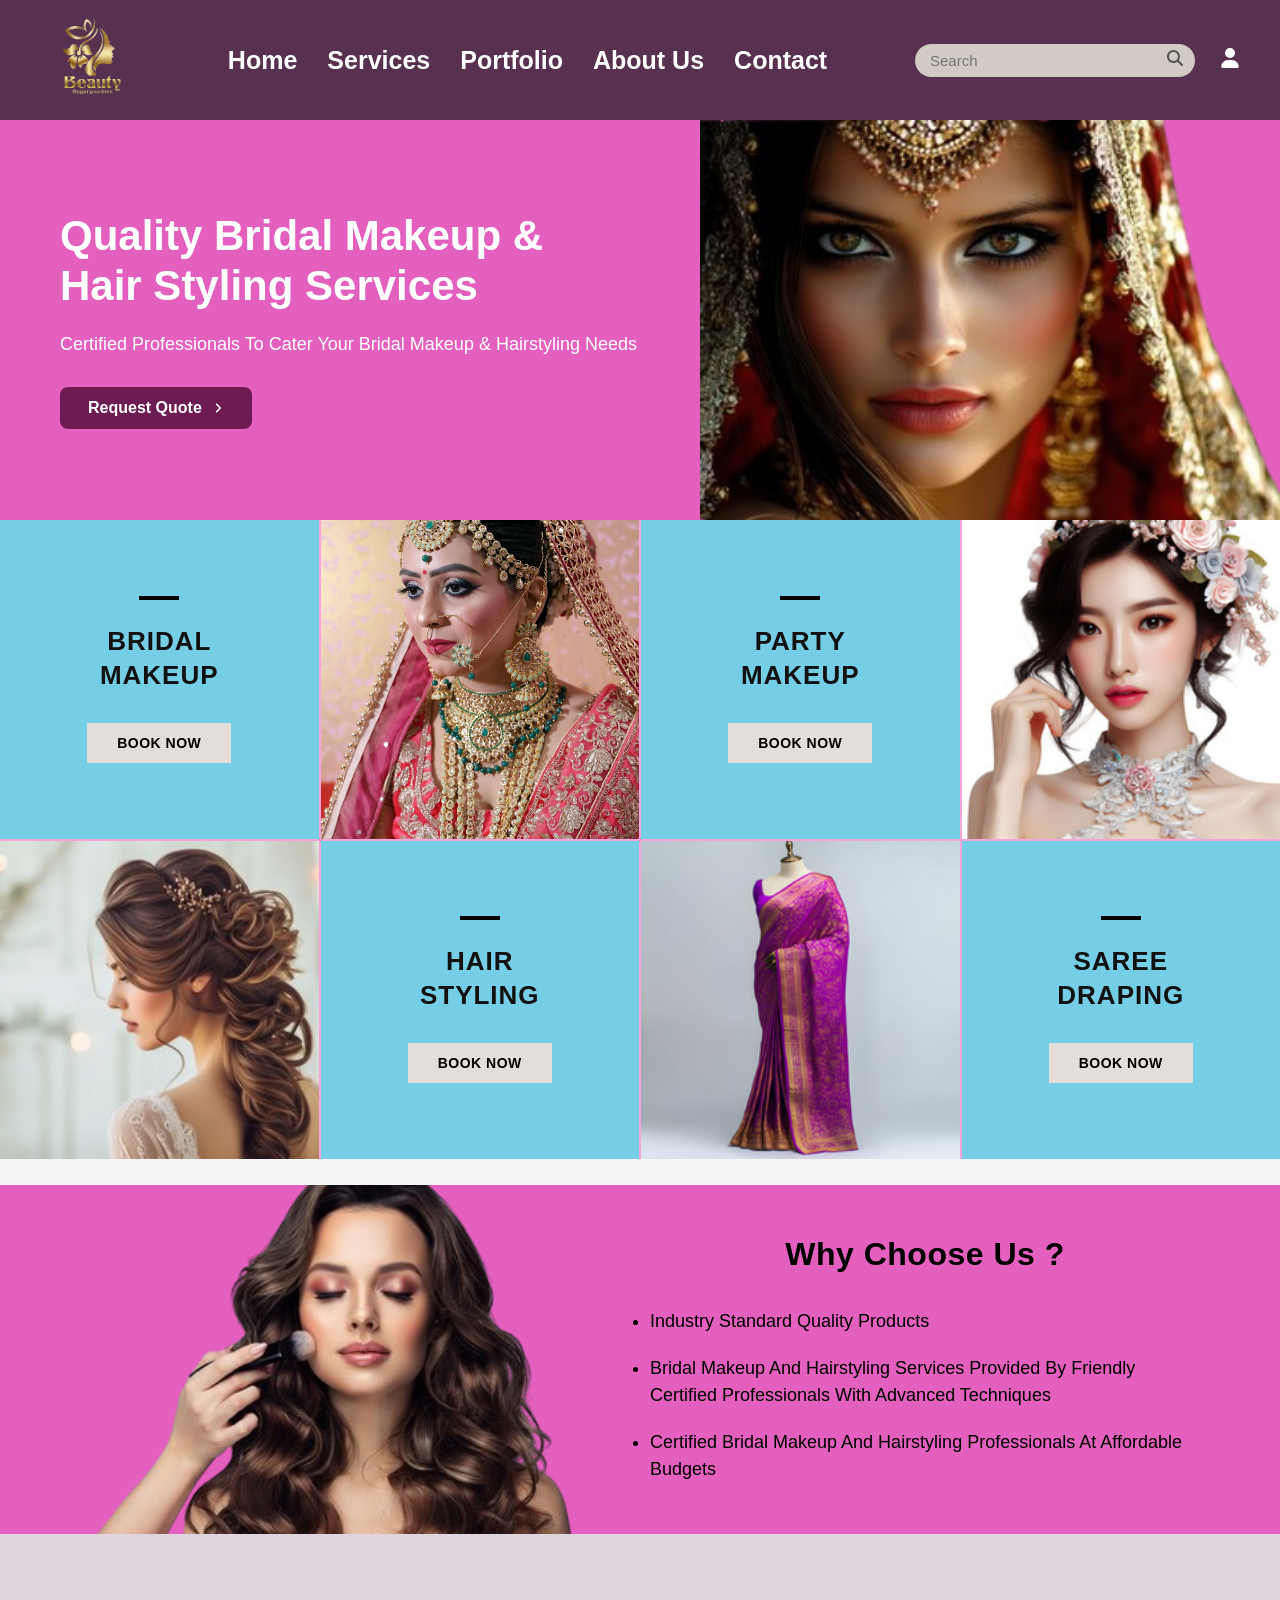
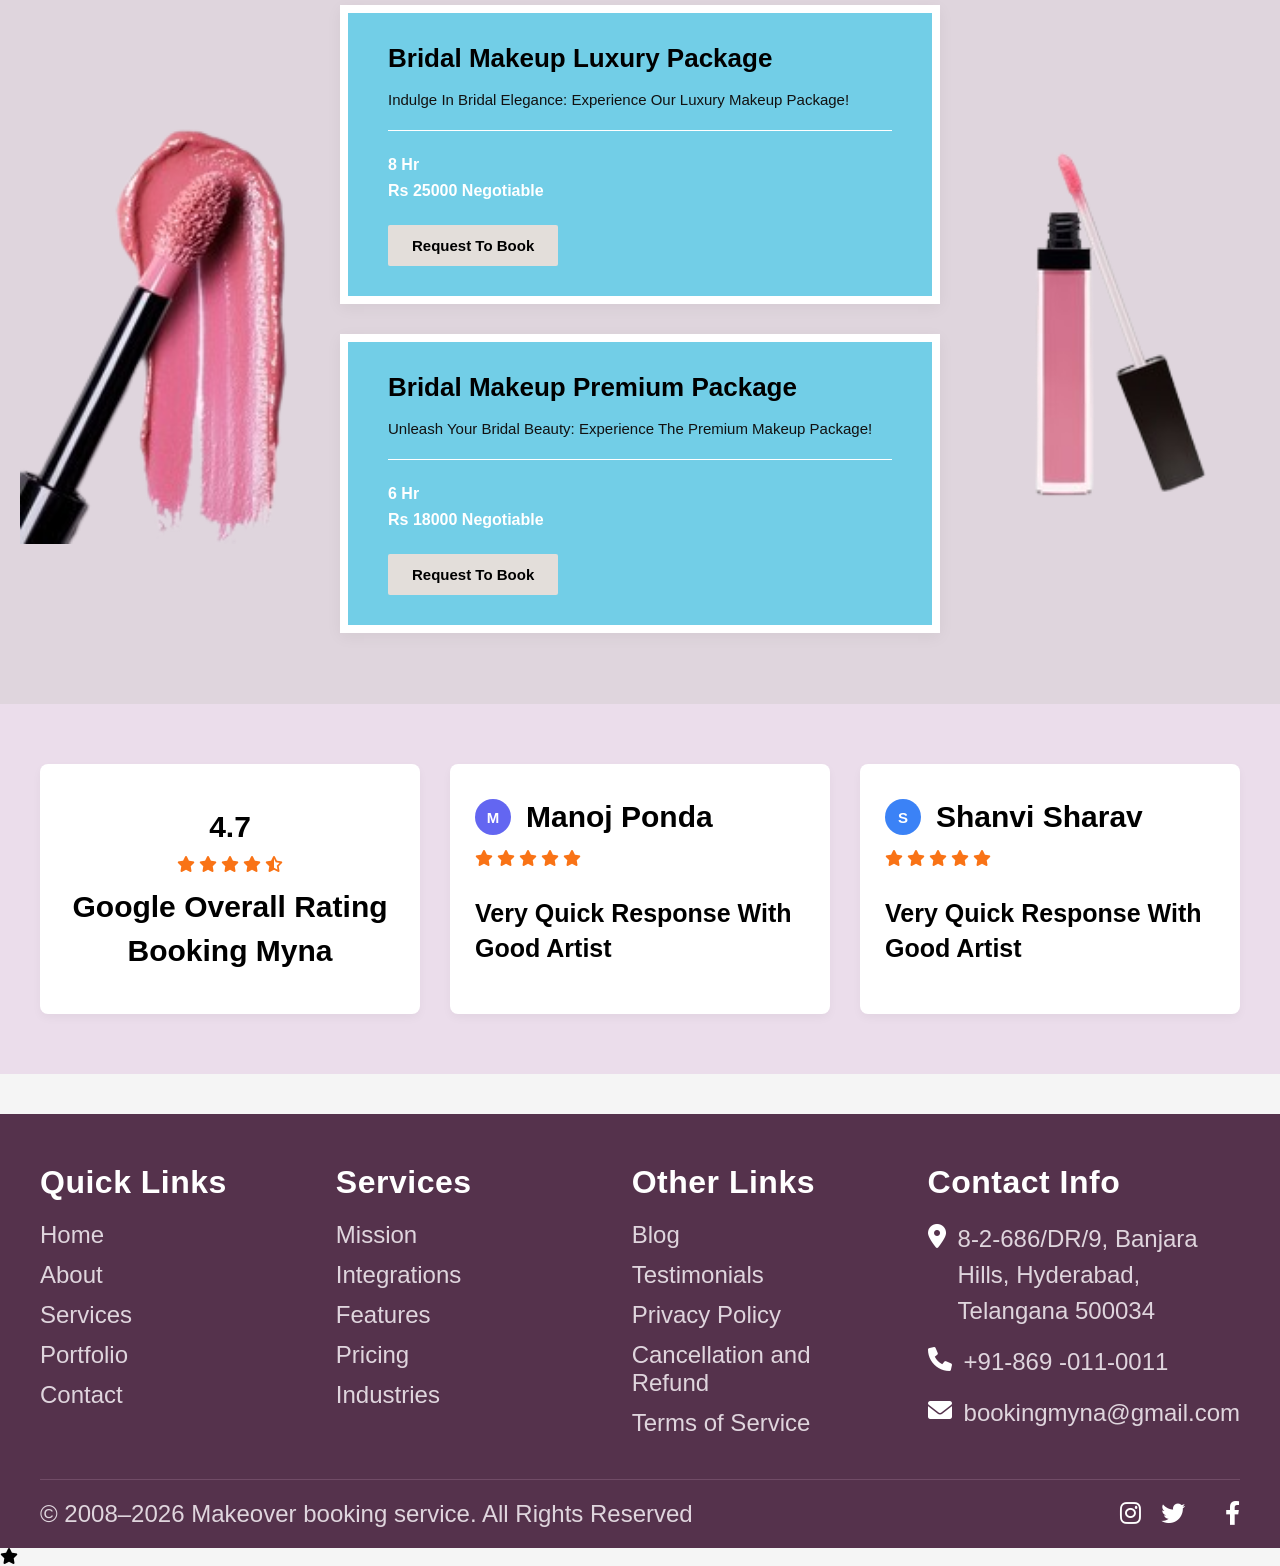
==== index.html @ 95c7fae8 "face product website to sell the product" ====
<!DOCTYPE html>
<html lang="en">
<head>
    <meta charset="UTF-8">
    <meta name="viewport" content="width=device-width, initial-scale=1.0">
    <link rel="stylesheet" href="https://cdnjs.cloudflare.com/ajax/libs/font-awesome/6.0.0/css/all.min.css">
    <link rel="stylesheet" href="style.css">
    <title>Document</title>
    <style>
        /* Container Wrapper Layout */
.categories-section {
    width: 100%;
    padding: 0;
    background-color: #ffffff;
}

/* 4x2 Grid Setup for Desktop Monitors */
.categories-grid {
    display: grid;
    grid-template-columns: repeat(4, 1fr);
    background-color: #f7a5d9; /* The pink thin border line color from the picture */
    gap: 2px; /* Emulates pixel perfect grid separating borders */
    width: 100%;
}

/* Base Card Attributes */
.category-card {
    position: relative;
    width: 100%;
    aspect-ratio: 1 / 1; /* Forces perfectly square responsive blocks */
    overflow: hidden;
    display: flex;
    flex-direction: column;
    justify-content: center;
    align-items: center;
}

/* Light Teal Text Container Blocks Styling */
.teal-bg {
    background-color: #76cee6; /* The light blue/teal color from the photo */
    padding: 20px;
    text-align: center;
}

/* Top Horizontal Accent Line */
.card-indicator {
    width: 40px;
    height: 4px;
    background-color: #000000;
    margin-bottom: 25px;
}

/* Typography Text inside Category Cards */
.category-title {
    color: #111111;
    font-size: 26px;
    font-weight: 700;
    letter-spacing: 1px;
    line-height: 1.3;
    margin-bottom: 30px;
}

/* Light Grey Pill Actions Buttons */
.category-book-btn {
    background-color: #e3deda; /* Cream-grey tone matches image */
    color: #000000;
    border: none;
    font-size: 14px;
    font-weight: 700;
    letter-spacing: 0.5px;
    padding: 12px 30px;
    cursor: pointer;
    transition: background-color 0.2s ease, transform 0.1s ease;
}

.category-book-btn:hover {
    background-color: #d1cbc6;
    transform: scale(1.02);
}

/* Responsive Image Block Adjustments */
.image-card img {
    width: 100%;
    height: 100%;
    object-fit: cover;
    object-position: center;
    display: block;
}

/* ==========================================================================
   Responsive Viewport Breakdown Configurations
   ========================================================================== */

/* Tablets viewports layout (Switches into a 2x4 Grid Pattern) */
@media screen and (max-width: 992px) {
    .categories-grid {
        grid-template-columns: repeat(2, 1fr);
    }
    
    .category-title {
        font-size: 22px;
    }
}

/* Smartphones viewports layout (Flattens block layout cleanly to avoid distortion) */
@media screen and (max-width: 576px) {
    .categories-grid {
        grid-template-columns: 1fr; /* 1 Column full view stack */
        gap: 4px;
    }
    
    .category-card {
        aspect-ratio: auto;
        min-height: 260px; /* Safe standard height limits on mobile viewports */
    }
}

/*  */



/*  */
/* Section Background Wrapper Setup */
.why-choose-us {
    background-color: #e460be; /* The solid magenta pink background from your picture */
    width: 100%;
    display: flex;
    justify-content:space-between;
    align-items: center;
    margin-top: 2%;
}

/* Two-Column Alignment Container */
.wcu-container {
    max-width: 1200px;
    width: 100%;
    display: flex;
    align-items: center;
    justify-content: space-between;
    gap: 50px;
}

/* Left Image Column Dimensions */
.wcu-image-wrapper {
    flex: 1;
    display: flex;
    justify-content: center;
}

.wcu-img {
    width:600px;
    height:auto;
    object-fit: contain;
    display: block;
    
}

/* Right Content Column Layout */
.wcu-content-wrapper {
    flex: 1.2;
    display: flex;
    flex-direction: column;
    justify-content: center;
}

/* Section Main Heading Block */
.wcu-heading {
    color: #000000;
    font-size: 32px;
    font-weight: 700;
    text-align: center;
    margin-bottom: 35px;
    letter-spacing: 0.5px;
}

/* Bullet Points Lists Customizations */
.wcu-points-list {
    list-style-type: disc;
    /* padding-left: 20px; */
    display: flex;
    flex-direction: column;
    gap: 20px; /* Space between bullet items */
}

.wcu-points-list li {
    color: #000000;
    font-size: 18px;
    font-weight: 500;
    line-height: 1.5;
}

/* ==========================================================================
   Responsive Breakpoint Architecture Handling All Screen Widths
   ========================================================================== */

/* Tablet Viewports Adjustment */
@media screen and (max-width: 992px) {
    .wcu-heading {
        font-size: 28px;
    }
    .wcu-points-list li {
        font-size: 16px;
    }
    .wcu-container {
        gap: 30px;
    }
}

/* Mobile Devices Stacking Viewports Breakpoint */
@media screen and (max-width: 768px) {
    .why-choose-us {
        padding: 45px 20px;
    }
    
    .wcu-container {
        flex-direction: column; /* Stacks the columns vertically on phones */
        gap: 40px;
    }

    .wcu-image-wrapper {
        width: 100%;
        max-width: 320px; /* Limits the model profile scaling limits on smaller viewports */
    }

    .wcu-content-wrapper {
        width: 100%;
    }

    .wcu-heading {
        font-size: 26px;
        margin-bottom: 25px;
    }
}
/*  */



.featured-packages-section {
    background-color: #dfd5dd; /* Soft lavender-grey tint background from picture */
    width: 100%;
    padding: 60px 20px;
    display: flex;
    justify-content: space-between;
    align-items: center;
    position: relative;
    overflow: hidden;
    gap: 20px;
}

/* Side Decorative Panels Formatting */
.decor-side {
    flex: 1;
    max-width: 300px;
    display: flex;
    align-items: center;
    justify-content: center;
}

.decor-img {
    width:300px;
    height:650px;
    object-fit: contain;
}

/* Center Content Target Panel Column */
.packages-central-column {
    flex: 2;
    max-width: 650px;
    display: flex;
    flex-direction: column;
    gap: 30px; /* Separator gap between stacked cards */
}

/* Light Blue Dynamic Interactive Item Card */
.home-package-card {
    background-color: #72cee7; /* Light sky blue background color matching image */
    border: 8px solid #ffffff; /* Thick crisp white card borders */
    padding: 30px 40px;
    text-align: left;
    box-shadow: 0 4px 15px rgba(0,0,0,0.05);
}

.h-pkg-title {
    color: #000000;
    font-size: 26px;
    font-weight: 700;
    line-height: 1.2;
    margin-bottom: 15px;
}

.h-pkg-desc {
    color: #111111;
    font-size: 15px;
    font-weight: 500;
    line-height: 1.4;
    margin-bottom: 20px;
}

/* Thin horizontal line matching reference card layout styling */
.h-pkg-divider {
    border: none;
    border-top: 1px solid #ffffff;
    margin-bottom: 25px;
}

.h-pkg-details {
    display: flex;
    flex-direction: column;
    gap: 8px;
    margin-bottom: 25px;
}

.h-pkg-duration, .h-pkg-price {
    color: #ffffff;
    font-size: 16px;
    font-weight: 600;
}

/* Request action navigation trigger elements */
.h-request-btn {
    background-color: #e3deda; /* Neutral grey button styling matches image */
    color: #000000;
    border: none;
    border-radius: 2px;
    padding: 12px 24px;
    font-size: 15px;
    font-weight: 700;
    cursor: pointer;
    transition: background-color 0.2s ease;
}

.h-request-btn:hover {
    background-color: #d1cbc6;
}

/* ==========================================================================
   Responsive Adaptation Breakdown
   ========================================================================== */
@media screen and (max-width: 900px) {
    .h-pkg-title {
        font-size: 22px;
    }
    
    .home-package-card {
        padding: 25px 25px;
    }
}

/* Mobile Layout Viewport Optimizations */
@media screen and (max-width: 768px) {
    /* Hide decorative cosmetics elements to maximize space on tiny screens */
    .decor-side {
        display: none;
    }

    .packages-central-column {
        flex: 1;
        width: 100%;
        max-width: 100%;
    }

    .featured-packages-section {
        padding: 40px 15px;
    }
}

/*  */

/* ==========================================================================
   Google Reviews Section Styles
   ========================================================================== */
.reviews-section {
    background-color: #ebddeb; /* படத்தில் உள்ளவாறு வெளிர் ஊதா பின்னணி நிறம் */
    width: 100%;
    padding: 60px 40px;
    display: flex;
    justify-content: center;
    align-items: center;
}

/* 3 கார்டுகளையும் நேராக வரிசைப்படுத்தும் கிரிட் லேஅவுட் */
.reviews-grid {
    max-width: 1200px;
    width: 100%;
    display: grid;
    grid-template-columns: repeat(3, 1fr);
    gap: 30px; /* கார்டுகளுக்கு இடைப்பட்ட கேப் */
}

/* பொதுவான கார்டு வடிவமைப்பு */
.review-card {
    background-color: #ffffff;
    border-radius: 8px;
    padding: 35px 25px;
    display: flex;
    flex-direction: column;
    box-shadow: 0 4px 10px rgba(0, 0, 0, 0.04);
    min-height: 250px;
}

/* முதலாவது கார்டுக்கான பிரத்யேக சென்டர் அலைன்மென்ட் */
.rating-summary-card {
    align-items: center;
    text-align: center;
    justify-content: center;
}

.rating-number {
    font-size: 30px;
    font-weight: 700;
    color: #000000;
    margin-bottom: 12px;
}

.rating-title {
    font-size: 30px;
    font-weight: 700;
    color: #000000;
    line-height: 1.3;
    margin-top: 15px;
    margin-bottom: 8px;
}

.brand-name {
    font-size: 30px;
    font-weight: 700;
    color: #000000;
}

/* பயனர் ரிவியூ கார்டு வடிவமைப்பு */
.user-review-card {
    align-items: flex-start;
    text-align: left;
}

.user-info-row {
    display: flex;
    align-items: center;
    gap: 15px;
    margin-bottom: 15px;
}

/* வட்ட வடிவ அவதார் லோகோக்கள் */
.user-avatar {
    width: 36px;
    height: 36px;
    border-radius: 50%;
    display: flex;
    align-items: center;
    justify-content: center;
    color: #ffffff;
    font-weight: 600;
    font-size: 15px;
}

.purple-bg { background-color: #6366f1; } /* மனோஜ் - ஊதா நிறம் */
.blue-bg { background-color: #3b82f6; }   /* ஷான்வி - நீல நிறம் */

.user-name {
    font-size: 30px;
    font-weight: 600;
    color: #000000;
}

/* நட்சத்திரங்களின் (Stars) ஸ்டைல் மற்றும் ஆரஞ்சு நிறம் */
.stars-row {
    display: flex;
    gap: 4px;
    color: #f97316; /* ஆரஞ்சு/அடர் மஞ்சள் நட்சத்திரங்கள் */
    font-size: 16px;
}

.stars-row.align-left {
    margin-bottom: 30px;
}

.review-text {
    font-size: 25px;
    font-weight: 600;
    color: #000000;
    line-height: 1.4;
}

/* ==========================================================================
   Responsive Handling for Mobile Displays
   ========================================================================== */

/* டேப்லெட் திரைகளுக்கு (2 கார்டுகளாக மாறும்) */
@media screen and (max-width: 992px) {
    .reviews-grid {
        grid-template-columns: repeat(2, 1fr);
        gap: 20px;
    }
    .reviews-section {
        padding: 40px 20px;
    }
}

/* மொபைல் போன் திரைகளுக்கு (ஒரே நேர் வரிசையாக மாறும்) */
@media screen and (max-width: 650px) {
    .reviews-grid {
        grid-template-columns: 1fr;
    }
    .review-card {
        min-height: auto;
        padding: 25px 20px;
    }
}

    </style>
</head>
<body>
     <header class="navbar">
        <!-- Logo Section -->
<div class="logo-container">
    <!-- Replace "logo.png" with the path to your actual image file -->
    <img src="project img/bueaty_lg2-removebg-preview.png" alt="Beauty Logo" class="navbar-logo">
</div>


        <!-- Navigation Links -->
        <nav class="nav-menu">
            <a href="index.html" class="nav-item">Home</a>
            <a href="mainservice.html" class="nav-item">Services</a>
            <a href="protofolio.html" class="nav-item">Portfolio</a>
            <a href="about.html" class="nav-item">About Us</a>
            <a href="contact.html" class="nav-item">Contact</a>
        </nav>

        <!-- Right Side Controls (Search & Profile) -->
       <div class="nav-controls">
    <div class="search-bar">
        <input type="text" placeholder="Search">
        <button type="submit" class="search-btn">
            <!-- Inline SVG Search Glass -->
            <svg xmlns="w3.org" viewBox="0 0 512 512" width="16" height="16" fill="#555"><path d="M416 208c0 45.9-14.9 88.3-40 122.7L502.6 457.4c12.5 12.5 12.5 32.8 0 45.3s-32.8 12.5-45.3 0L330.7 376c-34.4 25.2-76.8 40-122.7 40C93.1 416 0 322.9 0 208S93.1 0 208 0S416 93.1 416 208zM208 352a144 144 0 1 0 0-288 144 144 0 1 0 0 288z"/></svg>
        </button>
    </div>
    <a href="login.html" class="profile-icon">
        <!-- Inline SVG User Profile -->
        <svg xmlns="w3.org" viewBox="0 0 448 512" width="20" height="20" fill="#ffffff"><path d="M224 256A128 128 0 1 0 224 0a128 128 0 1 0 0 256zm-45.7 48C79.8 304 0 383.8 0 482.3C0 498.7 13.3 512 29.7 512H418.3c16.4 0 29.7-13.3 29.7-29.7C448 383.8 368.2 304 269.7 304H178.3z"/></svg>
    </a>
</div>

    </header>

     <section class="hero-banner">
    <!-- Left Column: Content Text and CTA Button -->
    <div class="hero-content">
        <h1 class="hero-title">Quality Bridal Makeup &<br>Hair Styling Services</h1>
        <p class="hero-subtitle">Certified Professionals To Cater Your Bridal Makeup & Hairstyling Needs</p>
        <a href="services.html" class="hero-btn">
            Request Quote 
            <svg xmlns="w3.org" viewBox="0 0 320 512" class="btn-arrow"><path d="M278.6 233.4c12.5 12.5 12.5 32.8 0 45.3l-160 160c-12.5 12.5-32.8 12.5-45.3 0s-12.5-32.8 0-45.3L210.7 256 73.4 118.6c-12.5-12.5-12.5-32.8 0-45.3s32.8-12.5 45.3 0l160 160z"/></svg>
        </a>
    </div>

    <!-- Right Column: Image Presentation -->
    <div class="hero-image-container">
        <!-- Replace "bridal-image.jpg" with your actual image path -->
        <img src="project img/face2-removebg-preview.png" alt="Bridal Makeup Profile" class="hero-img">
    </div>
</section>

<section class="categories-section">
    <div class="categories-grid">
        
        <!-- Block 1: Bridal Makeup Text Card -->
        <div class="category-card text-card teal-bg">
            <div class="card-indicator"></div>
            <h2 class="category-title">BRIDAL<br>MAKEUP</h2>
            <button class="category-book-btn" data-category="bridal">BOOK NOW</button>
        </div>

        <!-- Block 2: Bridal Makeup Image Card -->
        <div class="category-card image-card">
            <img src="project img/bridel2.jpeg" alt="Bridal Makeup Profile">
        </div>

        <!-- Block 3: Party Makeup Text Card -->
        <div class="category-card text-card teal-bg">
            <div class="card-indicator"></div>
            <h2 class="category-title">PARTY<br>MAKEUP</h2>
            <button class="category-book-btn" data-category="party">BOOK NOW</button>
        </div>

        <!-- Block 4: Party Makeup Image Card -->
        <div class="category-card image-card">
            <img src="project img/party w2.jpg" alt="Party Makeup Profile">
        </div>

        <!-- Block 5: Hair Styling Image Card -->
        <div class="category-card image-card">
            <img src="project img/hairst.jpg" alt="Hair Styling Profile">
        </div>

        <!-- Block 6: Hair Styling Text Card -->
        <div class="category-card text-card teal-bg">
            <div class="card-indicator"></div>
            <h2 class="category-title">HAIR<br>STYLING</h2>
            <button class="category-book-btn" data-category="hair">BOOK NOW</button>
        </div>

        <!-- Block 7: Saree Draping Image Card -->
        <div class="category-card image-card">
            <img src="project img/saree drap.jpg" alt="Saree Draping Presentation">
        </div>

        <!-- Block 8: Saree Draping Text Card -->
        <div class="category-card text-card teal-bg">
            <div class="card-indicator"></div>
            <h2 class="category-title">SAREE<br>DRAPING</h2>
            <button class="category-book-btn" data-category="saree">BOOK NOW</button>
        </div>

    </div>
</section>
<section class="why-choose-us">
    <div class="wcu-container">
        
        <!-- Left Side: Makeup Model Image Display -->
        <div class="wcu-image-wrapper">
            <!-- Replace "model-makeup.png" with your actual image path -->
            <img src="project img/makeover-removebg-preview.png" alt="Professional Makeup Application" class="wcu-img">
        </div>

        <!-- Right Side: Features & Content Text Block -->
        <div class="wcu-content-wrapper">
            <h2 class="wcu-heading">Why Choose Us ?</h2>
            
            <ul class="wcu-points-list">
                <li>Industry Standard Quality Products</li>
                <li>Bridal Makeup And Hairstyling Services Provided By Friendly Certified Professionals With Advanced Techniques</li>
                <li>Certified Bridal Makeup And Hairstyling Professionals At Affordable Budgets</li>
            </ul>
        </div>

    </div>
</section>

<section class="featured-packages-section">
    <!-- Left Decorative Image Element -->
    <div class="decor-side decor-left">
        <img src="project img/bueaty_pr2-removebg-preview.png" alt="Lipstick Texture Brush" class="decor-img">
    </div>

    <!-- Central Packages Column Grid Container -->
    <div class="packages-central-column">
        
        <!-- Card 1: Luxury Package Details -->
        <article class="home-package-card">
            <h2 class="h-pkg-title">Bridal Makeup Luxury Package</h2>
            <p class="h-pkg-desc">Indulge In Bridal Elegance: Experience Our Luxury Makeup Package!</p>
            
            <hr class="h-pkg-divider">
            
            <div class="h-pkg-details">
                <span class="h-pkg-duration">8 Hr</span>
                <span class="h-pkg-price">Rs 25000 Negotiable</span>
            </div>
            
            <button class="h-request-btn" data-package="Luxury Package" data-price="25000">Request To Book</button>
        </article>

        <!-- Card 2: Premium Package Details -->
        <article class="home-package-card">
            <h2 class="h-pkg-title">Bridal Makeup Premium Package</h2>
            <p class="h-pkg-desc">Unleash Your Bridal Beauty: Experience The Premium Makeup Package!</p>
            
            <hr class="h-pkg-divider">
            
            <div class="h-pkg-details">
                <span class="h-pkg-duration">6 Hr</span>
                <span class="h-pkg-price">Rs 18000 Negotiable</span>
            </div>
            
            <button class="h-request-btn" data-package="Premium Package" data-price="18000">Request To Book</button>
        </article>

    </div>

    <!-- Right Decorative Image Element -->
    <div class="decor-side decor-right">
        <img src="project img/bueaty_pr-removebg-preview.png" alt="Lip Gloss Wand" class="decor-img">
    </div>
</section>

<section class="reviews-section">
    <div class="reviews-grid">
        
        <!-- கார்டு 1: கூகுள் ஓவரால ரேட்டிங் கார்டு -->
        <article class="review-card rating-summary-card">
            <div class="rating-number">4.7</div>
            <div class="stars-row">
                <i class="fa-solid fa-star"></i>
                <i class="fa-solid fa-star"></i>
                <i class="fa-solid fa-star"></i>
                <i class="fa-solid fa-star"></i>
                <i class="fa-solid fa-star-half-stroke"></i>
            </div>
            <h2 class="rating-title">Google Overall Rating</h2>
            <p class="brand-name">Booking Myna</p>
        </article>

        <!-- கார்டு 2: மனோஜ் பொண்டா அவர்களின் விமர்சனம் -->
        <article class="review-card user-review-card">
            <div class="user-info-row">
                <div class="user-avatar purple-bg">M</div>
                <span class="user-name">Manoj Ponda</span>
            </div>
            <div class="stars-row align-left">
                <i class="fa-solid fa-star"></i>
                <i class="fa-solid fa-star"></i>
                <i class="fa-solid fa-star"></i>
                <i class="fa-solid fa-star"></i>
                <i class="fa-solid fa-star"></i>
            </div>
            <p class="review-text">Very Quick Response With Good Artist</p>
        </article>

        <!-- கார்டு 3: ஷான்வி ஷரவ் அவர்களின் விமர்சனம் -->
        <article class="review-card user-review-card">
            <div class="user-info-row">
                <div class="user-avatar blue-bg">S</div>
                <span class="user-name">Shanvi Sharav</span>
            </div>
            <div class="stars-row align-left">
                <i class="fa-solid fa-star"></i>
                <i class="fa-solid fa-star"></i>
                <i class="fa-solid fa-star"></i>
                <i class="fa-solid fa-star"></i>
                <i class="fa-solid fa-star"></i>
            </div>
            <p class="review-text">Very Quick Response With Good Artist</p>
        </article>

    </div>
</section>

<footer class="main-footer">
        <div class="footer-links-grid">
            <!-- Column 1 -->
            <div class="footer-col">
                <h3>Quick Links</h3>
                <ul>
                    <li><a href="#">Home</a></li>
                    <li><a href="#">About</a></li>
                    <li><a href="#">Services</a></li>
                    <li><a href="#">Portfolio</a></li>
                    <li><a href="#">Contact</a></li>
                </ul>
            </div>
            <!-- Column 2 -->
            <div class="footer-col">
                <h3>Services</h3>
                <ul>
                    <li><a href="#">Mission</a></li>
                    <li><a href="#">Integrations</a></li>
                    <li><a href="#">Features</a></li>
                    <li><a href="#">Pricing</a></li>
                    <li><a href="#">Industries</a></li>
                </ul>
            </div>
            <!-- Column 3 -->
            <div class="footer-col">
                <h3>Other Links</h3>
                <ul>
                    <li><a href="#">Blog</a></li>
                    <li><a href="#">Testimonials</a></li>
                    <li><a href="#">Privacy Policy</a></li>
                    <li><a href="#">Cancellation and Refund</a></li>
                    <li><a href="#">Terms of Service</a></li>
                </ul>
            </div>
            <!-- Column 4 -->
            <div class="footer-col contact-col">
                <h3>Contact Info</h3>
                <p><i class="fa-solid fa-location-dot"></i> 8-2-686/DR/9, Banjara Hills, Hyderabad, Telangana 500034</p>
                <p><i class="fa-solid fa-phone"></i> +91-869 -011-0011</p>
                <p><i class="fa-solid fa-envelope"></i> bookingmyna@gmail.com</p>
            </div>
        </div>

        <div class="footer-bottom">
            <p>&copy; 2008&ndash;2026 Makeover booking service. All Rights Reserved</p>
            <div class="social-icons">
                <a href="#"><i class="fa-brands fa-instagram"></i></a>
                <a href="#"><i class="fa-brands fa-twitter"></i></a>
                <a href="#"><i class="fa-brands fa-x-twitter"></i></a>
                <a href="#"><i class="fa-brands fa-facebook-f"></i></a>
            </div>
        </div>
    </footer>
<i class="fas fa-star"></i>
<script src="home.js"></script>

</body>
</html>
---- style.css ----
* {
    margin: 0;
    padding: 0;
    box-sizing: border-box;
    font-family: 'Segoe UI', Tahoma, Geneva, Verdana, sans-serif;
}

body {
    background-color: #f5f5f5;
}

/* Navbar Base Styles (Desktop Layout) */
.navbar {
    background-color: #583150; /* Dark plum background from the image */
    display: flex;
    align-items: center;
    justify-content: space-between;
    padding: 10px 40px;
    min-height: 70px;
    width: 100%;
}

/* Logo Container Layout */
.logo-container {
    display: flex;
    align-items: center;
    justify-content: center;
    height: 100%;
}

/* Logo Image Rules */
.navbar-logo {
    height: 100px;          /* Restricts height to fit cleanly inside the bar */
    width: auto;           /* Maintains original aspect ratio without distortion */
    object-fit: contain;   /* Ensures image stays sharp inside bounding limits */
    cursor: pointer;
    transition: opacity 0.2s ease;
}

.navbar-logo:hover {
    opacity: 0.85;         /* Subtle feedback animation on hover */
}

/* Small Screen Mobile Adjustment */
@media screen and (max-width: 900px) {
    .navbar-logo {
        height: 48px;      /* Slightly scales down the logo on smaller viewports */
    }
}


/* Navigation Links Layout */
.nav-menu {
    display: flex;
    gap: 30px;
}

.nav-item {
    color: #ffffff;
    text-decoration: none;
    font-size: 25px;
    font-weight: 600;
    transition: color 0.3s ease;
}

.nav-item:hover {
    color: #cca43b;
}

/* Right Controls & Search Input */
.nav-controls {
    display: flex;
    align-items: center;
    gap: 25px;
}

.search-bar {
    position: relative;
    display: flex;
    align-items: center;
}

.search-bar input {
    background-color: #d1cbc4; /* Soft grey background */
    border: none;
    border-radius: 20px;
    padding: 8px 40px 8px 15px;
    font-size: 15px;
    width: 280px;
    color: #333;
    outline: none;
}

.search-bar input::placeholder {
    color: #757575;
}

.search-btn {
    position: absolute;
    right: 12px;
    background: none;
    border: none;
    color: #555;
    cursor: pointer;
    font-size: 16px;
}

.profile-icon {
    color: #ffffff;
    font-size: 20px;
    text-decoration: none;
    transition: color 0.3s ease;
}

.profile-icon:hover {
    color: #cca43b;
}

/* ==========================================================================
   Responsive Design Breakpoint (Tablets and Mobile Screens)
   ========================================================================== */
@media screen and (max-width: 900px) {
    .navbar {
        flex-direction: column;
        gap: 15px;
        padding: 15px 20px;
    }

    .nav-menu {
        width: 100%;
        justify-content: center;
        flex-wrap: wrap; /* Wraps items cleanly on small viewports */
        gap: 15px 25px;
    }

    .nav-controls {
        width: 100%;
        justify-content: center;
    }

    .search-bar input {
        width: 100%;
        max-width: 350px; /* Expands to fill natural mobile width */
    }
}



/* Section modules */
/* Hero Banner Container Base */
.hero-banner {
    background-color: #e460be; /* Bright pink background from the image */
    display: flex;
    align-items: center;
    justify-content: space-between;
    width: 100%;
    min-height: 400px;
    overflow: hidden;
}

/* Left Content Area */
.hero-content {
    flex: 1;
    padding: 40px 60px;
    display: flex;
    flex-direction: column;
    justify-content: center;
    align-items: flex-start;
}

.hero-title {
    color: #ffffff;
    font-size: 42px;
    font-weight: 700;
    line-height: 1.2;
    margin-bottom: 20px;
}

.hero-subtitle {
    color: #ffffff;
    font-size: 18px;
    font-weight: 500;
    line-height: 1.4;
    margin-bottom: 30px;
    max-width: 600px;
}

/* Call To Action Button styling */
.hero-btn {
    background-color: #6d1b53; /* Deep plum button color */
    color: #ffffff;
    text-decoration: none;
    font-size: 16px;
    font-weight: 600;
    padding: 12px 28px;
    border-radius: 8px;
    display: inline-flex;
    align-items: center;
    gap: 10px;
    transition: background-color 0.2s ease, transform 0.1s ease;
}

.hero-btn:hover {
    background-color: #55123e;
    transform: translateY(-1px);
}

.btn-arrow {
    width: 12px;
    height: 12px;
    fill: #ffffff;
}

/* Right Image Container styling */
.hero-image-container {
    flex: 1;
    height: 400px;
    display: flex;
    justify-content: flex-end;
}

.hero-img {
    width: 100%;
    height: 100%;
    object-fit: cover;
    object-position: center;
}

/* ==========================================================================
   Responsive Breakpoints for Tablets and Smartphones
   ========================================================================== */

/* Tablet Viewports */
@media screen and (max-width: 992px) {
    .hero-title {
        font-size: 32px;
    }
    .hero-subtitle {
        font-size: 16px;
    }
    .hero-content {
        padding: 30px 40px;
    }
}

/* Smartphone Viewports */
@media screen and (max-width: 768px) {
    .hero-banner {
        flex-direction: column-reverse; /* Banner content moves above the image on mobile */
        min-height: auto;
    }

    .hero-image-container {
        width: 100%;
        height: 300px; /* Limits height footprint on smaller smartphone viewports */
    }

    .hero-content {
        width: 100%;
        padding: 35px 25px;
        align-items: center;
        text-align: center; /* Centers alignment nicely for compact spaces */
    }

    .hero-title {
        font-size: 28px;
    }

    .hero-btn {
        width: 100%;
        max-width: 280px;
        justify-content: center;
    }
}

/*  */
/*  */

.main-footer {
    background-color: #55324c; /* Deep plum color matching the reference image exactly */
    color: #ffffff;
    padding: 50px 40px 20px 40px;
    margin-top: 40px;
    width: 100%;
}

.footer-links-grid {
    max-width: 1200px;
    margin: 0 auto;
    display: flex;
    justify-content: space-between;
    gap: 40px;
    padding-bottom: 30px;
    border-bottom: 1px solid #704b66; /* Subtle bright separator row line */
}

.footer-col {
    flex: 1;
}

.footer-col h3 {
    font-size:32px;
    font-weight: 600;
    margin-bottom: 20px;
    letter-spacing: 0.5px;
}

.footer-col ul {
    list-style: none;
}

.footer-col ul li {
    margin-bottom: 12px;
}

.footer-col ul li a {
    color: #dfd5dd;
    text-decoration: none;
    font-size: 24px;
    transition: color 0.2s ease;
}

.footer-col ul li a:hover {
    color: #ffffff;
    text-decoration: underline;
}

/* Contact Info Column Format */
.contact-col p {
    display: flex;
    align-items: flex-start;
    gap: 12px;
    font-size: 24px;
    color: #dfd5dd;
    line-height: 1.5;
    margin-bottom: 15px;
}

.contact-col i {
    font-size: 24px;
    margin-top: 3px;
    color: #ffffff;
}

/* Copyright Row Line container rules */
.footer-bottom {
    max-width: 1200px;
    margin: 0 auto;
    padding-top: 20px;
    display: flex;
    justify-content: space-between;
    align-items: center;
    font-size: 24px;
    color: #dfd5dd;
}

.social-icons {
    display: flex;
    gap: 20px;
}

.social-icons a {
    color: #ffffff;
    font-size: 24px;
    text-decoration: none;
    transition: transform 0.2s ease;
}

.social-icons a:hover {
    transform: scale(1.15);
}

/* ==========================================================================
   Footer Responsive Breakpoints
   ========================================================================== */
@media screen and (max-width: 850px) {
    .footer-links-grid {
        display: grid;
        grid-template-columns: repeat(2, 1fr); /* 2x2 layout system configuration */
        gap: 30px;
    }
}

@media screen and (max-width: 500px) {
    .main-footer {
        padding: 40px 20px 20px 20px;
    }

    .footer-links-grid {
        grid-template-columns: 1fr; /* Full single vertical strip layout stacking rows on devices */
        gap: 25px;
    }

    .footer-bottom {
        flex-direction: column-reverse;
        gap: 15px;
        text-align: center;
    }
}
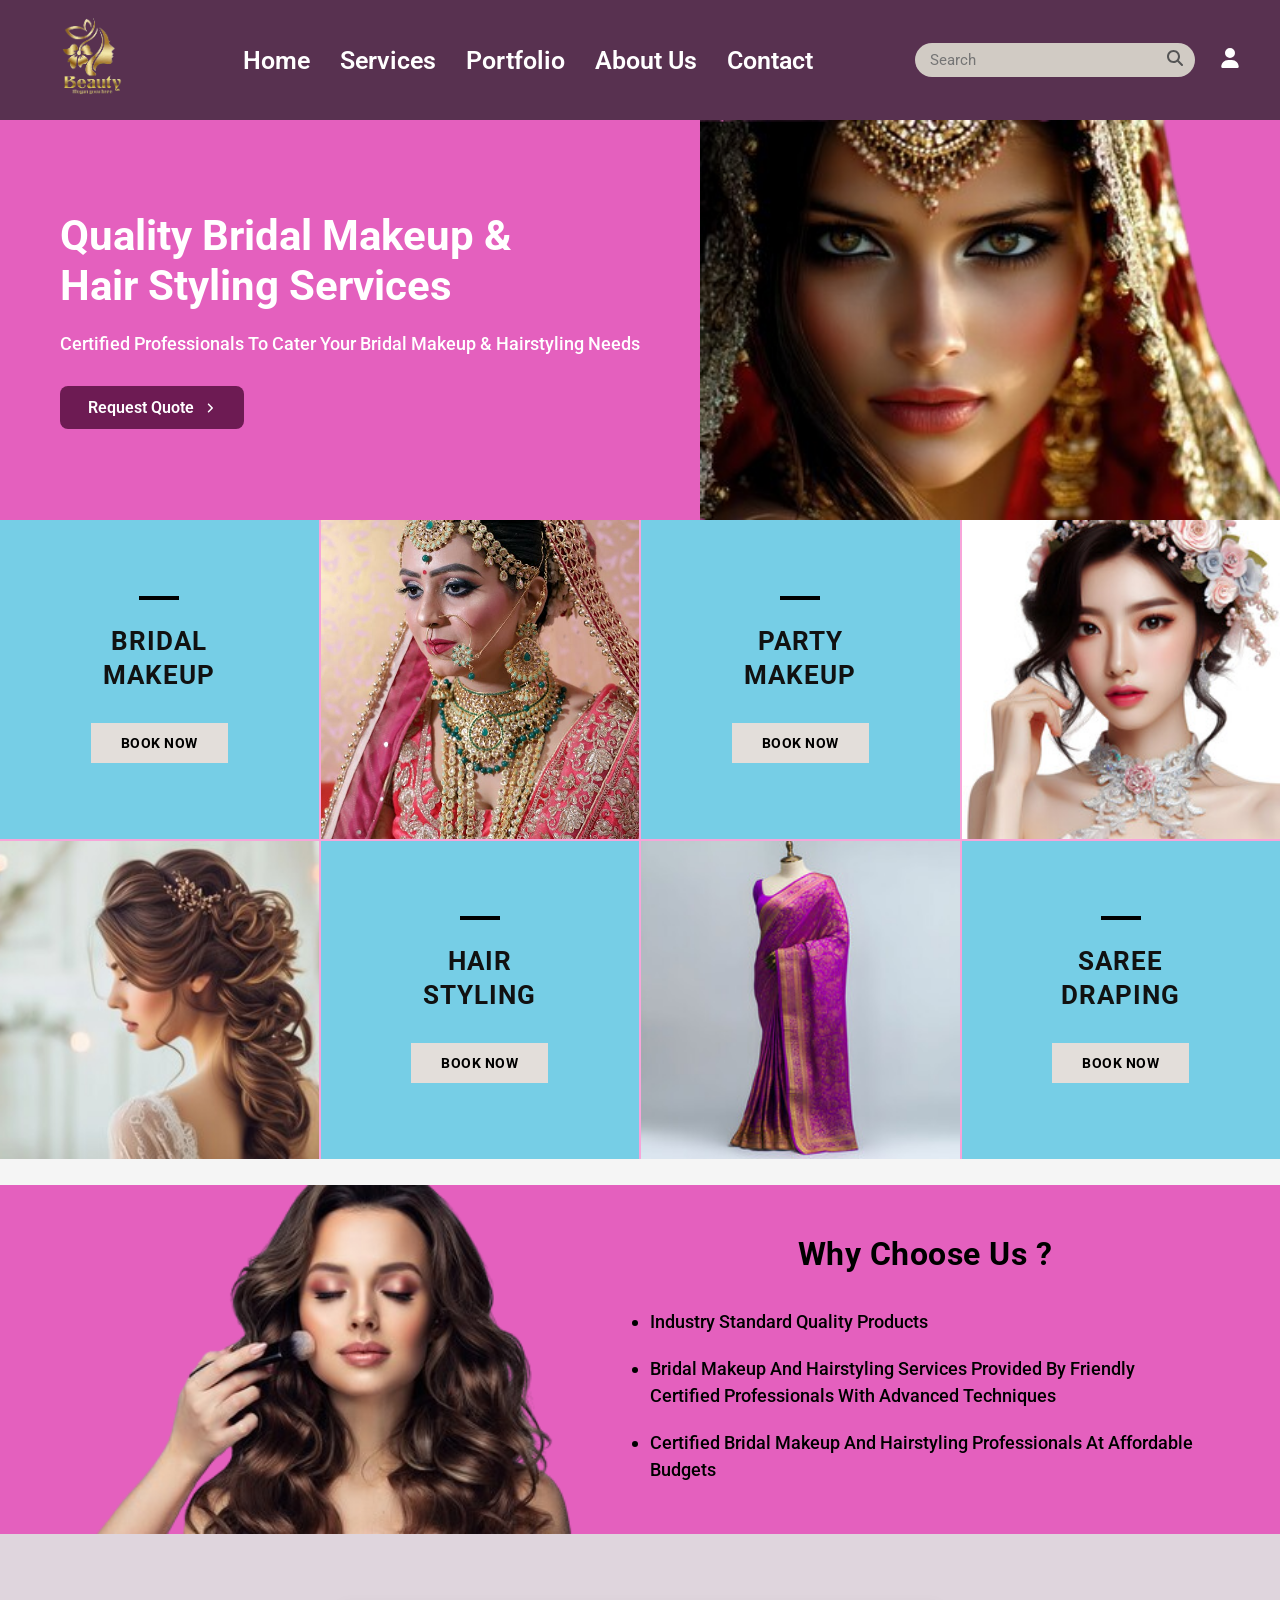
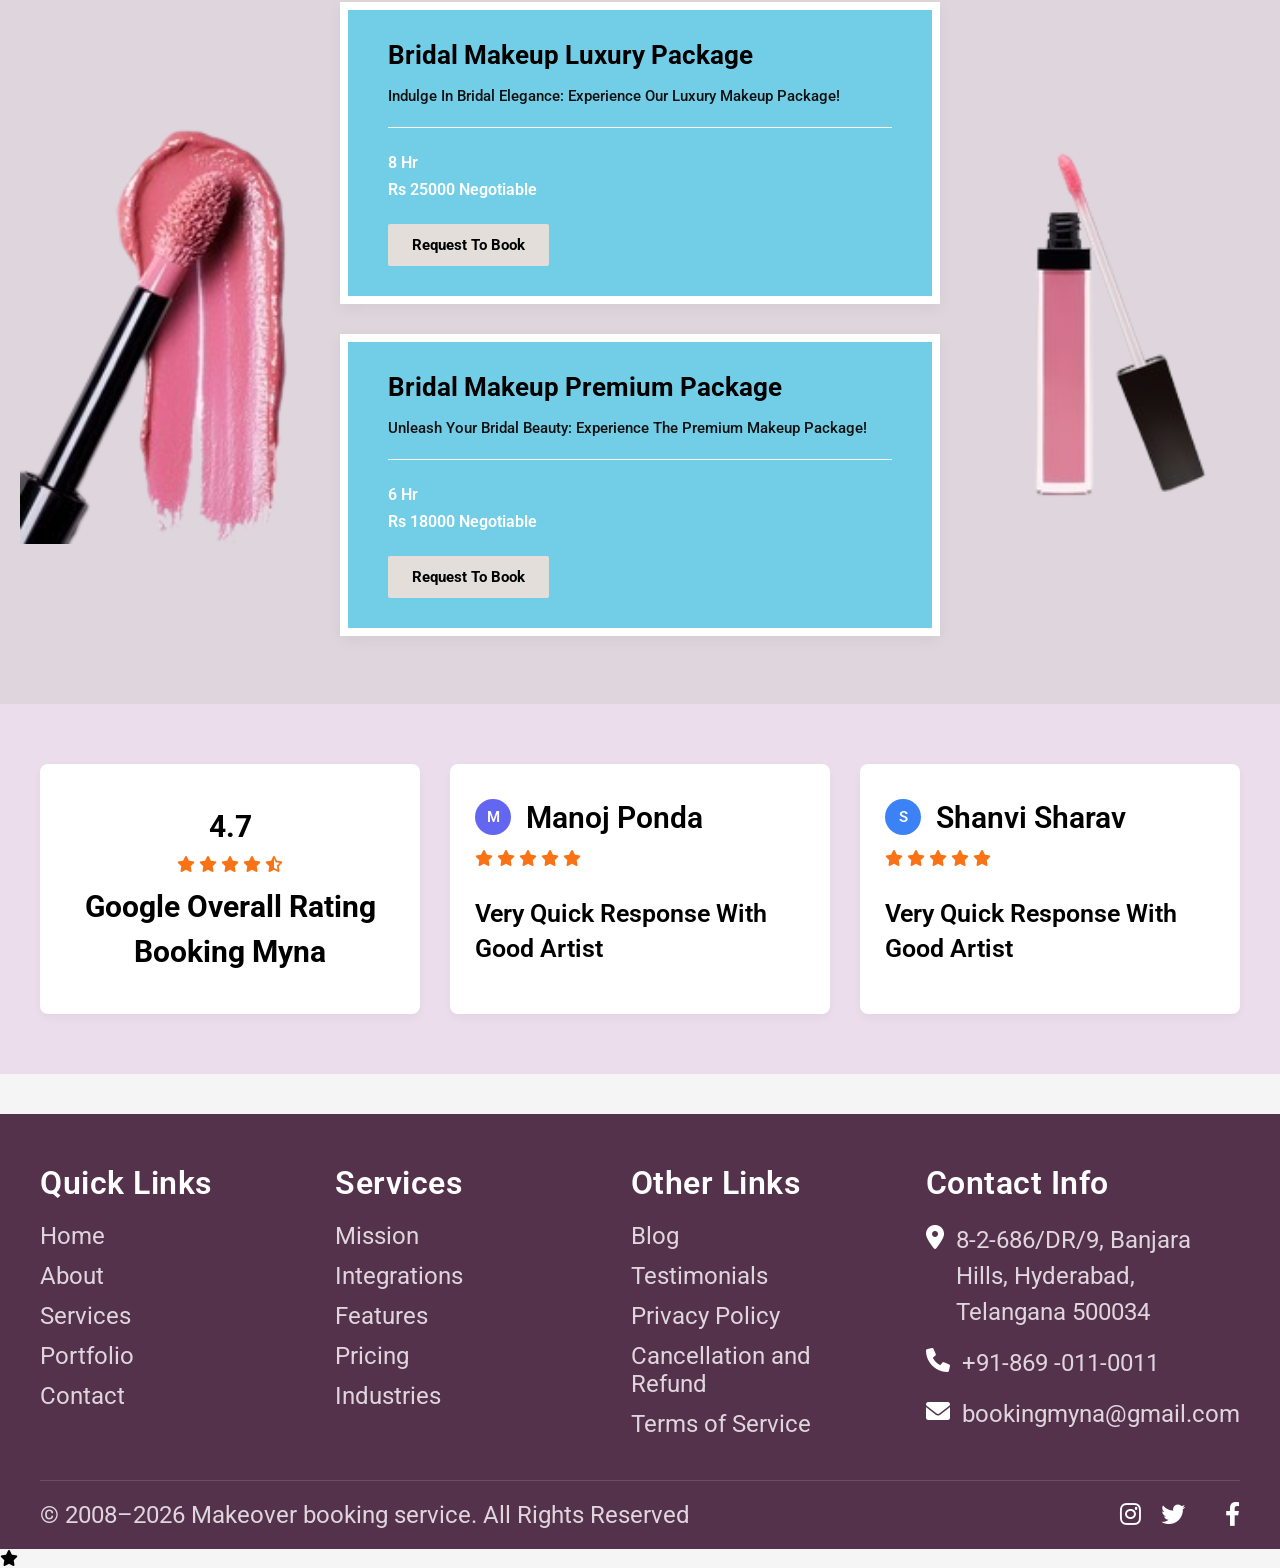
==== commit c6f5e8a6: "Update the make up services" ====
--- a/index.html
+++ b/index.html
@@ -4,30 +4,28 @@
     <meta charset="UTF-8">
     <meta name="viewport" content="width=device-width, initial-scale=1.0">
     <link rel="stylesheet" href="https://cdnjs.cloudflare.com/ajax/libs/font-awesome/6.0.0/css/all.min.css">
+    <link href='https://fonts.googleapis.com/css?family=Roboto' rel='stylesheet'>
     <link rel="stylesheet" href="style.css">
     <title>Document</title>
     <style>
-        /* Container Wrapper Layout */
 .categories-section {
     width: 100%;
     padding: 0;
     background-color: #ffffff;
 }
 
-/* 4x2 Grid Setup for Desktop Monitors */
 .categories-grid {
     display: grid;
     grid-template-columns: repeat(4, 1fr);
-    background-color: #f7a5d9; /* The pink thin border line color from the picture */
-    gap: 2px; /* Emulates pixel perfect grid separating borders */
-    width: 100%;
-}
-
-/* Base Card Attributes */
+    background-color: #f7a5d9; 
+    gap: 2px; 
+    width: 100%;
+}
+
 .category-card {
     position: relative;
     width: 100%;
-    aspect-ratio: 1 / 1; /* Forces perfectly square responsive blocks */
+    aspect-ratio: 1 / 1; 
     overflow: hidden;
     display: flex;
     flex-direction: column;
@@ -35,9 +33,8 @@
     align-items: center;
 }
 
-/* Light Teal Text Container Blocks Styling */
 .teal-bg {
-    background-color: #76cee6; /* The light blue/teal color from the photo */
+    background-color: #76cee6; 
     padding: 20px;
     text-align: center;
 }
@@ -60,9 +57,8 @@
     margin-bottom: 30px;
 }
 
-/* Light Grey Pill Actions Buttons */
 .category-book-btn {
-    background-color: #e3deda; /* Cream-grey tone matches image */
+    background-color: #e3deda; 
     color: #000000;
     border: none;
     font-size: 14px;
@@ -78,7 +74,6 @@
     transform: scale(1.02);
 }
 
-/* Responsive Image Block Adjustments */
 .image-card img {
     width: 100%;
     height: 100%;
@@ -87,11 +82,7 @@
     display: block;
 }
 
-/* ==========================================================================
-   Responsive Viewport Breakdown Configurations
-   ========================================================================== */
-
-/* Tablets viewports layout (Switches into a 2x4 Grid Pattern) */
+
 @media screen and (max-width: 992px) {
     .categories-grid {
         grid-template-columns: repeat(2, 1fr);
@@ -102,16 +93,15 @@
     }
 }
 
-/* Smartphones viewports layout (Flattens block layout cleanly to avoid distortion) */
 @media screen and (max-width: 576px) {
     .categories-grid {
-        grid-template-columns: 1fr; /* 1 Column full view stack */
+        grid-template-columns: 1fr; 
         gap: 4px;
     }
     
     .category-card {
         aspect-ratio: auto;
-        min-height: 260px; /* Safe standard height limits on mobile viewports */
+        min-height: 260px; 
     }
 }
 
@@ -122,7 +112,7 @@
 /*  */
 /* Section Background Wrapper Setup */
 .why-choose-us {
-    background-color: #e460be; /* The solid magenta pink background from your picture */
+    background-color: #e460be;
     width: 100%;
     display: flex;
     justify-content:space-between;
@@ -140,7 +130,6 @@
     gap: 50px;
 }
 
-/* Left Image Column Dimensions */
 .wcu-image-wrapper {
     flex: 1;
     display: flex;
@@ -155,7 +144,6 @@
     
 }
 
-/* Right Content Column Layout */
 .wcu-content-wrapper {
     flex: 1.2;
     display: flex;
@@ -163,7 +151,6 @@
     justify-content: center;
 }
 
-/* Section Main Heading Block */
 .wcu-heading {
     color: #000000;
     font-size: 32px;
@@ -173,13 +160,12 @@
     letter-spacing: 0.5px;
 }
 
-/* Bullet Points Lists Customizations */
 .wcu-points-list {
     list-style-type: disc;
     /* padding-left: 20px; */
     display: flex;
     flex-direction: column;
-    gap: 20px; /* Space between bullet items */
+    gap: 20px; 
 }
 
 .wcu-points-list li {
@@ -189,11 +175,7 @@
     line-height: 1.5;
 }
 
-/* ==========================================================================
-   Responsive Breakpoint Architecture Handling All Screen Widths
-   ========================================================================== */
-
-/* Tablet Viewports Adjustment */
+
 @media screen and (max-width: 992px) {
     .wcu-heading {
         font-size: 28px;
@@ -206,20 +188,19 @@
     }
 }
 
-/* Mobile Devices Stacking Viewports Breakpoint */
 @media screen and (max-width: 768px) {
     .why-choose-us {
         padding: 45px 20px;
     }
     
     .wcu-container {
-        flex-direction: column; /* Stacks the columns vertically on phones */
+        flex-direction: column; 
         gap: 40px;
     }
 
     .wcu-image-wrapper {
         width: 100%;
-        max-width: 320px; /* Limits the model profile scaling limits on smaller viewports */
+        max-width: 320px;
     }
 
     .wcu-content-wrapper {
@@ -236,7 +217,7 @@
 
 
 .featured-packages-section {
-    background-color: #dfd5dd; /* Soft lavender-grey tint background from picture */
+    background-color: #dfd5dd; 
     width: 100%;
     padding: 60px 20px;
     display: flex;
@@ -268,13 +249,12 @@
     max-width: 650px;
     display: flex;
     flex-direction: column;
-    gap: 30px; /* Separator gap between stacked cards */
-}
-
-/* Light Blue Dynamic Interactive Item Card */
+    gap: 30px; 
+}
+
 .home-package-card {
-    background-color: #72cee7; /* Light sky blue background color matching image */
-    border: 8px solid #ffffff; /* Thick crisp white card borders */
+    background-color: #72cee7; 
+    border: 8px solid #ffffff; 
     padding: 30px 40px;
     text-align: left;
     box-shadow: 0 4px 15px rgba(0,0,0,0.05);
@@ -296,7 +276,6 @@
     margin-bottom: 20px;
 }
 
-/* Thin horizontal line matching reference card layout styling */
 .h-pkg-divider {
     border: none;
     border-top: 1px solid #ffffff;
@@ -316,9 +295,8 @@
     font-weight: 600;
 }
 
-/* Request action navigation trigger elements */
 .h-request-btn {
-    background-color: #e3deda; /* Neutral grey button styling matches image */
+    background-color: #e3deda; 
     color: #000000;
     border: none;
     border-radius: 2px;
@@ -333,9 +311,7 @@
     background-color: #d1cbc6;
 }
 
-/* ==========================================================================
-   Responsive Adaptation Breakdown
-   ========================================================================== */
+
 @media screen and (max-width: 900px) {
     .h-pkg-title {
         font-size: 22px;
@@ -348,7 +324,6 @@
 
 /* Mobile Layout Viewport Optimizations */
 @media screen and (max-width: 768px) {
-    /* Hide decorative cosmetics elements to maximize space on tiny screens */
     .decor-side {
         display: none;
     }
@@ -366,11 +341,9 @@
 
 /*  */
 
-/* ==========================================================================
-   Google Reviews Section Styles
-   ========================================================================== */
+
 .reviews-section {
-    background-color: #ebddeb; /* படத்தில் உள்ளவாறு வெளிர் ஊதா பின்னணி நிறம் */
+    background-color: #ebddeb; 
     width: 100%;
     padding: 60px 40px;
     display: flex;
@@ -378,16 +351,14 @@
     align-items: center;
 }
 
-/* 3 கார்டுகளையும் நேராக வரிசைப்படுத்தும் கிரிட் லேஅவுட் */
 .reviews-grid {
     max-width: 1200px;
     width: 100%;
     display: grid;
     grid-template-columns: repeat(3, 1fr);
-    gap: 30px; /* கார்டுகளுக்கு இடைப்பட்ட கேப் */
-}
-
-/* பொதுவான கார்டு வடிவமைப்பு */
+    gap: 30px; 
+}
+
 .review-card {
     background-color: #ffffff;
     border-radius: 8px;
@@ -398,7 +369,6 @@
     min-height: 250px;
 }
 
-/* முதலாவது கார்டுக்கான பிரத்யேக சென்டர் அலைன்மென்ட் */
 .rating-summary-card {
     align-items: center;
     text-align: center;
@@ -427,7 +397,6 @@
     color: #000000;
 }
 
-/* பயனர் ரிவியூ கார்டு வடிவமைப்பு */
 .user-review-card {
     align-items: flex-start;
     text-align: left;
@@ -440,7 +409,6 @@
     margin-bottom: 15px;
 }
 
-/* வட்ட வடிவ அவதார் லோகோக்கள் */
 .user-avatar {
     width: 36px;
     height: 36px;
@@ -453,8 +421,8 @@
     font-size: 15px;
 }
 
-.purple-bg { background-color: #6366f1; } /* மனோஜ் - ஊதா நிறம் */
-.blue-bg { background-color: #3b82f6; }   /* ஷான்வி - நீல நிறம் */
+.purple-bg { background-color: #6366f1; } 
+.blue-bg { background-color: #3b82f6; }   
 
 .user-name {
     font-size: 30px;
@@ -462,11 +430,10 @@
     color: #000000;
 }
 
-/* நட்சத்திரங்களின் (Stars) ஸ்டைல் மற்றும் ஆரஞ்சு நிறம் */
 .stars-row {
     display: flex;
     gap: 4px;
-    color: #f97316; /* ஆரஞ்சு/அடர் மஞ்சள் நட்சத்திரங்கள் */
+    color: #f97316; 
     font-size: 16px;
 }
 
@@ -481,11 +448,7 @@
     line-height: 1.4;
 }
 
-/* ==========================================================================
-   Responsive Handling for Mobile Displays
-   ========================================================================== */
-
-/* டேப்லெட் திரைகளுக்கு (2 கார்டுகளாக மாறும்) */
+
 @media screen and (max-width: 992px) {
     .reviews-grid {
         grid-template-columns: repeat(2, 1fr);
@@ -496,7 +459,6 @@
     }
 }
 
-/* மொபைல் போன் திரைகளுக்கு (ஒரே நேர் வரிசையாக மாறும்) */
 @media screen and (max-width: 650px) {
     .reviews-grid {
         grid-template-columns: 1fr;
@@ -527,17 +489,14 @@
             <a href="contact.html" class="nav-item">Contact</a>
         </nav>
 
-        <!-- Right Side Controls (Search & Profile) -->
        <div class="nav-controls">
     <div class="search-bar">
         <input type="text" placeholder="Search">
         <button type="submit" class="search-btn">
-            <!-- Inline SVG Search Glass -->
             <svg xmlns="w3.org" viewBox="0 0 512 512" width="16" height="16" fill="#555"><path d="M416 208c0 45.9-14.9 88.3-40 122.7L502.6 457.4c12.5 12.5 12.5 32.8 0 45.3s-32.8 12.5-45.3 0L330.7 376c-34.4 25.2-76.8 40-122.7 40C93.1 416 0 322.9 0 208S93.1 0 208 0S416 93.1 416 208zM208 352a144 144 0 1 0 0-288 144 144 0 1 0 0 288z"/></svg>
         </button>
     </div>
     <a href="login.html" class="profile-icon">
-        <!-- Inline SVG User Profile -->
         <svg xmlns="w3.org" viewBox="0 0 448 512" width="20" height="20" fill="#ffffff"><path d="M224 256A128 128 0 1 0 224 0a128 128 0 1 0 0 256zm-45.7 48C79.8 304 0 383.8 0 482.3C0 498.7 13.3 512 29.7 512H418.3c16.4 0 29.7-13.3 29.7-29.7C448 383.8 368.2 304 269.7 304H178.3z"/></svg>
     </a>
 </div>
@@ -545,7 +504,6 @@
     </header>
 
      <section class="hero-banner">
-    <!-- Left Column: Content Text and CTA Button -->
     <div class="hero-content">
         <h1 class="hero-title">Quality Bridal Makeup &<br>Hair Styling Services</h1>
         <p class="hero-subtitle">Certified Professionals To Cater Your Bridal Makeup & Hairstyling Needs</p>
@@ -555,9 +513,7 @@
         </a>
     </div>
 
-    <!-- Right Column: Image Presentation -->
     <div class="hero-image-container">
-        <!-- Replace "bridal-image.jpg" with your actual image path -->
         <img src="project img/face2-removebg-preview.png" alt="Bridal Makeup Profile" class="hero-img">
     </div>
 </section>
@@ -618,9 +574,7 @@
 <section class="why-choose-us">
     <div class="wcu-container">
         
-        <!-- Left Side: Makeup Model Image Display -->
         <div class="wcu-image-wrapper">
-            <!-- Replace "model-makeup.png" with your actual image path -->
             <img src="project img/makeover-removebg-preview.png" alt="Professional Makeup Application" class="wcu-img">
         </div>
 
@@ -688,7 +642,6 @@
 <section class="reviews-section">
     <div class="reviews-grid">
         
-        <!-- கார்டு 1: கூகுள் ஓவரால ரேட்டிங் கார்டு -->
         <article class="review-card rating-summary-card">
             <div class="rating-number">4.7</div>
             <div class="stars-row">
@@ -702,7 +655,6 @@
             <p class="brand-name">Booking Myna</p>
         </article>
 
-        <!-- கார்டு 2: மனோஜ் பொண்டா அவர்களின் விமர்சனம் -->
         <article class="review-card user-review-card">
             <div class="user-info-row">
                 <div class="user-avatar purple-bg">M</div>
@@ -718,7 +670,6 @@
             <p class="review-text">Very Quick Response With Good Artist</p>
         </article>
 
-        <!-- கார்டு 3: ஷான்வி ஷரவ் அவர்களின் விமர்சனம் -->
         <article class="review-card user-review-card">
             <div class="user-info-row">
                 <div class="user-avatar blue-bg">S</div>
--- a/style.css
+++ b/style.css
@@ -3,16 +3,15 @@
     margin: 0;
     padding: 0;
     box-sizing: border-box;
-    font-family: 'Segoe UI', Tahoma, Geneva, Verdana, sans-serif;
+    font-family:'Roboto';
 }
 
 body {
     background-color: #f5f5f5;
 }
 
-/* Navbar Base Styles (Desktop Layout) */
 .navbar {
-    background-color: #583150; /* Dark plum background from the image */
+    background-color: #583150;
     display: flex;
     align-items: center;
     justify-content: space-between;
@@ -21,7 +20,6 @@
     width: 100%;
 }
 
-/* Logo Container Layout */
 .logo-container {
     display: flex;
     align-items: center;
@@ -31,26 +29,24 @@
 
 /* Logo Image Rules */
 .navbar-logo {
-    height: 100px;          /* Restricts height to fit cleanly inside the bar */
-    width: auto;           /* Maintains original aspect ratio without distortion */
-    object-fit: contain;   /* Ensures image stays sharp inside bounding limits */
+    height: 100px;          
+    width: auto;           
+    object-fit: contain;   
     cursor: pointer;
     transition: opacity 0.2s ease;
 }
 
 .navbar-logo:hover {
-    opacity: 0.85;         /* Subtle feedback animation on hover */
-}
-
-/* Small Screen Mobile Adjustment */
+    opacity: 0.85;         
+}
+
 @media screen and (max-width: 900px) {
     .navbar-logo {
-        height: 48px;      /* Slightly scales down the logo on smaller viewports */
-    }
-}
-
-
-/* Navigation Links Layout */
+        height: 48px;      
+    }
+}
+
+
 .nav-menu {
     display: flex;
     gap: 30px;
@@ -68,7 +64,6 @@
     color: #cca43b;
 }
 
-/* Right Controls & Search Input */
 .nav-controls {
     display: flex;
     align-items: center;
@@ -82,7 +77,7 @@
 }
 
 .search-bar input {
-    background-color: #d1cbc4; /* Soft grey background */
+    background-color: #d1cbc4; 
     border: none;
     border-radius: 20px;
     padding: 8px 40px 8px 15px;
@@ -117,9 +112,7 @@
     color: #cca43b;
 }
 
-/* ==========================================================================
-   Responsive Design Breakpoint (Tablets and Mobile Screens)
-   ========================================================================== */
+
 @media screen and (max-width: 900px) {
     .navbar {
         flex-direction: column;
@@ -130,7 +123,7 @@
     .nav-menu {
         width: 100%;
         justify-content: center;
-        flex-wrap: wrap; /* Wraps items cleanly on small viewports */
+        flex-wrap: wrap; 
         gap: 15px 25px;
     }
 
@@ -141,16 +134,12 @@
 
     .search-bar input {
         width: 100%;
-        max-width: 350px; /* Expands to fill natural mobile width */
-    }
-}
-
-
-
-/* Section modules */
-/* Hero Banner Container Base */
+        max-width: 350px; 
+    }
+}
+
 .hero-banner {
-    background-color: #e460be; /* Bright pink background from the image */
+    background-color: #e460be; 
     display: flex;
     align-items: center;
     justify-content: space-between;
@@ -186,9 +175,8 @@
     max-width: 600px;
 }
 
-/* Call To Action Button styling */
 .hero-btn {
-    background-color: #6d1b53; /* Deep plum button color */
+    background-color: #6d1b53; 
     color: #ffffff;
     text-decoration: none;
     font-size: 16px;
@@ -227,11 +215,7 @@
     object-position: center;
 }
 
-/* ==========================================================================
-   Responsive Breakpoints for Tablets and Smartphones
-   ========================================================================== */
-
-/* Tablet Viewports */
+
 @media screen and (max-width: 992px) {
     .hero-title {
         font-size: 32px;
@@ -278,7 +262,7 @@
 /*  */
 
 .main-footer {
-    background-color: #55324c; /* Deep plum color matching the reference image exactly */
+    background-color: #55324c; 
     color: #ffffff;
     padding: 50px 40px 20px 40px;
     margin-top: 40px;
@@ -292,7 +276,7 @@
     justify-content: space-between;
     gap: 40px;
     padding-bottom: 30px;
-    border-bottom: 1px solid #704b66; /* Subtle bright separator row line */
+    border-bottom: 1px solid #704b66;
 }
 
 .footer-col {
@@ -371,14 +355,11 @@
     transform: scale(1.15);
 }
 
-/* ==========================================================================
-   Footer Responsive Breakpoints
-   ========================================================================== */
+
 @media screen and (max-width: 850px) {
     .footer-links-grid {
         display: grid;
-        grid-template-columns: repeat(2, 1fr); /* 2x2 layout system configuration */
-        gap: 30px;
+        grid-template-columns: repeat(2, 1fr); 
     }
 }
 
@@ -388,7 +369,7 @@
     }
 
     .footer-links-grid {
-        grid-template-columns: 1fr; /* Full single vertical strip layout stacking rows on devices */
+        grid-template-columns: 1fr; 
         gap: 25px;
     }
 
